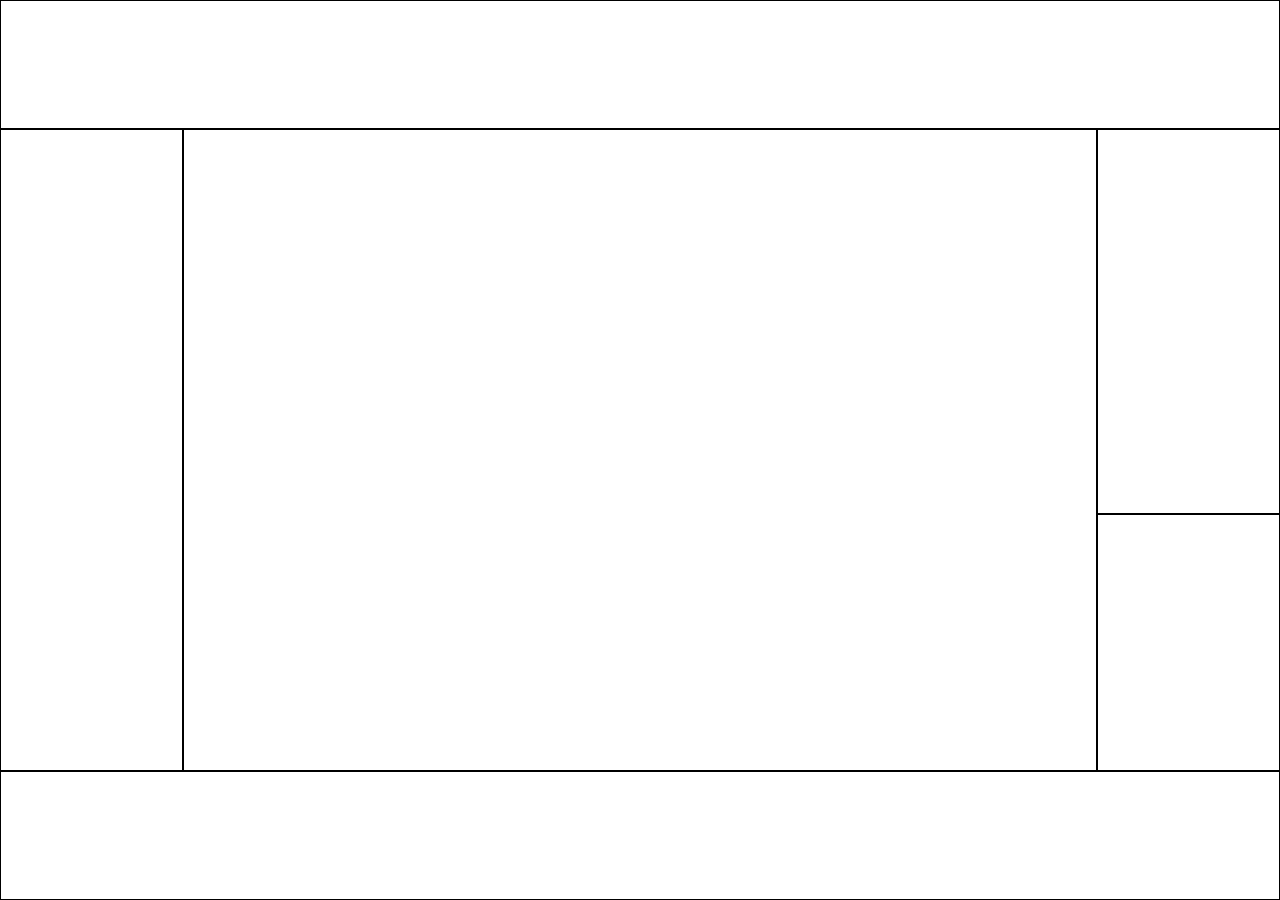
==== main.html @ 13501b0d "Add files via upload" ====
<html>
    <head>
        <title>MP3 Player</title>
        <link rel="icon" type="image/png" href="MP3 player logo.png">
        <link rel="stylesheet" href="style.css">
    </head>
    <body>
        <div class="leftbar"></div>
        <div class="searchbar"></div>
        <div class="bottombar"></div>
        <div class="main"></div>
        <div class="queue"></div>
        <div class="lyrics"></div>
    </body>
</html>
---- style.css ----
body {
    display: grid;
    grid-template-columns: repeat(7, 1fr);
    grid-template-rows: repeat(7, 1fr);
    height: 100vh;
    margin: 0px;
    padding: 0px;
}

div {
    position: relative;
}

.leftbar {
    z-index: 0;
    grid-column: 1;
    grid-row: 2/7;
    border: 1px solid black;
}

.searchbar {
    z-index: 1;
    grid-column: 1/8;
    grid-row: 1;
    border: 1px solid black;
}

.bottombar {
    grid-column: 1/8;
    grid-row: 7;
    border: 1px solid black;
}

.main {
    grid-column: 2/7;
    grid-row: 2/7;
    border: 1px solid black;
}

.queue {
    grid-column: 7/8;
    grid-row: 2/5;
    border: 1px solid black;
}

.lyrics {
    grid-column: 7/8;
    grid-row: 5/7;
    border: 1px solid black;
}
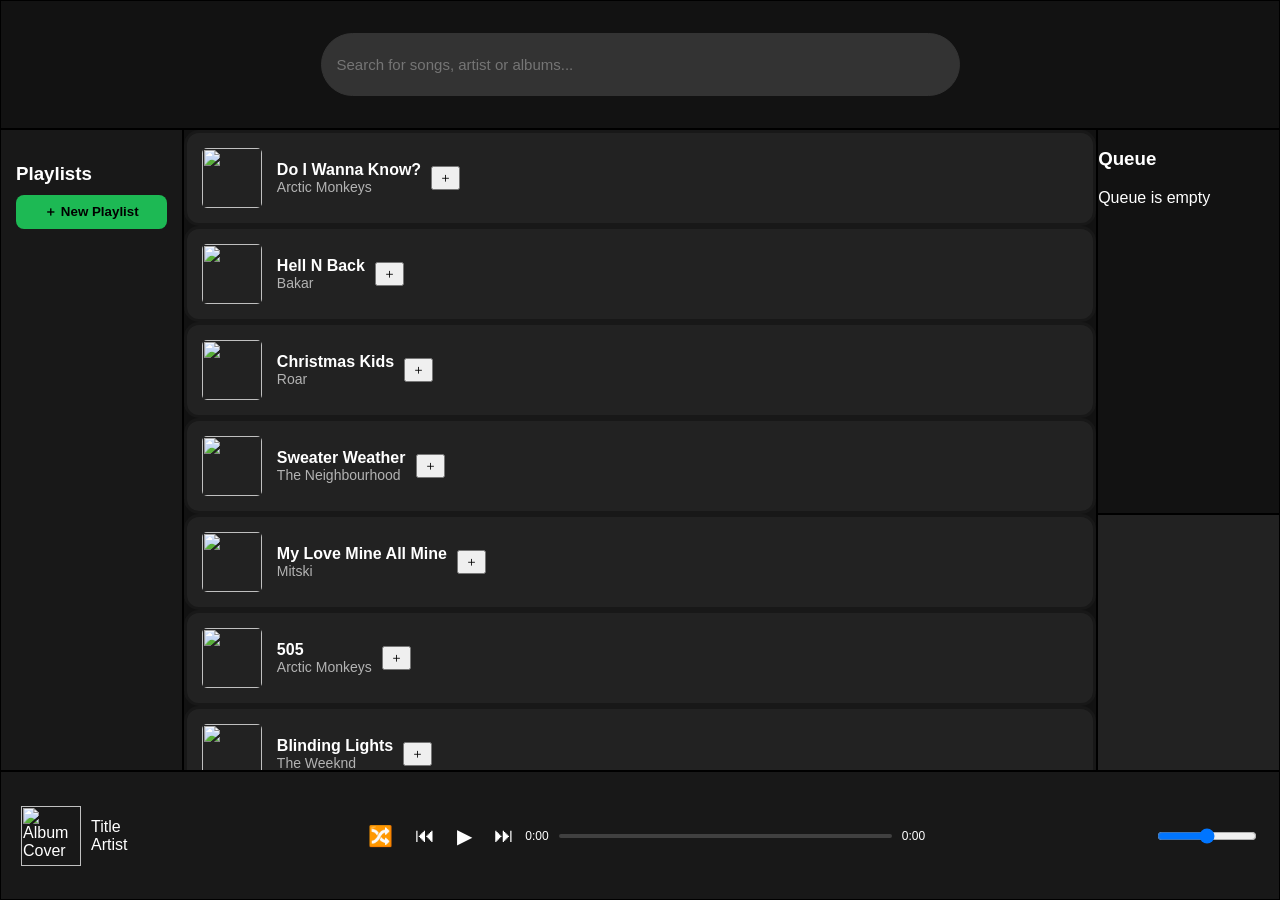
==== commit 2e09e618: "Add files via upload" ====
--- a/main.html
+++ b/main.html
@@ -1,15 +1,515 @@
-<html>
-    <head>
-        <title>MP3 Player</title>
-        <link rel="icon" type="image/png" href="MP3 player logo.png">
-        <link rel="stylesheet" href="style.css">
-    </head>
-    <body>
-        <div class="leftbar"></div>
-        <div class="searchbar"></div>
-        <div class="bottombar"></div>
-        <div class="main"></div>
+<html>                                                                                                 
+    <head><!--                                                                                             __ __      __        _ _ _ _        _ _ _ _ _      _                                                       -->
+        <title>MP3 Player</title><!--                                                                     |     \    |  |     /    _    \     |  _ _ _ _|    | |                                                      -->
+        <link rel="icon" type="image/png" href="MP3 player logo.png"><!--                                 |  |\  \   |  |    /   /   \   \    | |_ _ _       | |                                                      -->
+        <link rel="stylesheet" href="style.css"><!--                                                      |  | \  \  |  |    |   |    |  |    |  _ _ _ |     | |                                                      -->
+    </head><!--                                                                                           |  |  \  \ |  |    |   |    |  |    | |            | |                                                      -->
+    <body><!--                                                                                            |  |   \  \|  |    \   \ _ /   /    | |_ _ _ _     | |_ _ _ _                                               -->
+        <audio id="audio"></audio><!--                                                                    |__|    \__ __|     \ _ _ _ _ /     |_ _ _ _ _|    |_ _ _ _ _|                                              -->
+
+        <div class="leftbar">
+          <h3>Playlists</h3>
+          <button id="create-playlist">＋ New Playlist</button>
+          <ul id="playlist-list"></ul>
+        </div>
+
+        <div class="searchbar">
+            <input class="search" type="text" placeholder="Search for songs, artist or albums...">
+        </div>
+
+        <div class="bottombar">
+          <div class="player-left">
+            <img id="current-cover" src="" alt="Album Cover">
+            <div class="song-text">
+              <span id="current-title">Title</span>
+              <span id="current-artist">Artist</span>
+            </div>
+          </div>
+
+          <div class="player-center">
+            <button id="shuffle">&#128256;</button>
+            <button id="prev">&#9198;</button>
+            <button id="play">&#9654;</button>
+            <button id="next">&#9197;</button>
+
+            <div class="progress-container">
+              <span id="current-time" class="time">0:00</span>
+              <div class="progress" id="progress-bar">
+                <div class="progress-filled" id="progress-filled"></div>
+              </div>
+              <span id="duration" class="time">0:00</span>
+            </div>
+          </div>
+
+          <div class="player-right">
+            <input type="range" id="volume" min="0" max="1" step="0.01">
+          </div>
+        </div>
+
+        <div class="main">
+
+            <li class="song-item" data-index="0">
+              <img class="song-cover" src="covers/AMCover.png">
+              <div class="song-info">
+                <span class="song-title">Do I Wanna Know?</span>
+                <span class="song-artist">Arctic Monkeys</span>
+              </div>
+            </li>
+
+            <li class="song-item" data-index="1">
+              <img class="song-cover" src="covers/HellNBackCover.png">
+              <div class="song-info">
+                <span class="song-title">Hell N Back</span>
+                <span class="song-artist">Bakar</span>
+              </div>
+            </li>
+
+            <li class="song-item" data-index="2">
+              <img class="song-cover" src="covers/ChristmasKidsCover.png">
+              <div class="song-info">
+                <span class="song-title">Christmas Kids</span>
+                <span class="song-artist">Roar</span>
+              </div>
+            </li>
+
+            <li class="song-item" data-index="3">
+              <img class="song-cover" src="covers/SweaterWeatherCover.png">
+              <div class="song-info">
+                <span class="song-title">Sweater Weather</span>
+                <span class="song-artist">The Neighbourhood</span>
+              </div>
+            </li>
+
+            <li class="song-item" data-index="4">
+              <img class="song-cover" src="covers/MyLoveCover.png">
+              <div class="song-info">
+                <span class="song-title">My Love Mine All Mine</span>
+                <span class="song-artist">Mitski</span>
+              </div>
+            </li>
+
+            <li class="song-item" data-index="5">
+              <img class="song-cover" src="covers/505Cover.png">
+              <div class="song-info">
+                <span class="song-title">505</span>
+                <span class="song-artist">Arctic Monkeys</span>
+              </div>
+            </li>
+
+            <li class="song-item" data-index="6">
+              <img class="song-cover" src="covers/HeartlessCover.png">
+              <div class="song-info">
+                <span class="song-title">Blinding Lights</span>
+                <span class="song-artist">The Weeknd</span>
+              </div>
+            </li>
+
+            <li class="song-item" data-index="7">
+              <img class="song-cover" src="covers/CupidsChokeholdCover.png">
+              <div class="song-info">
+                <span class="song-title">Cupids Chokehold</span>
+                <span class="song-artist">Gym Class Heroes</span>
+              </div>
+            </li>
+
+            <li class="song-item" data-index="8">
+              <img class="song-cover" src="covers/DarkRedCover.png">
+              <div class="song-info">
+                <span class="song-title">Dark Red</span>
+                <span class="song-artist">Steve Lacy</span>
+              </div>
+            </li>
+
+            <li class="song-item" data-index="9">
+              <img class="song-cover" src="covers/HeartlessCover.png">
+              <div class="song-info">
+                <span class="song-title">Heartless</span>
+                <span class="song-artist">Kanye West</span>
+              </div>
+            </li>
+
+            <li class="song-item" data-index="10">
+              <img class="song-cover" src="covers/AMCover.png">
+              <div class="song-info">
+                <span class="song-title">Why'd You Only Call Me When You're High?</span>
+                <span class="song-artist">Arctic Monkeys</span>
+              </div>
+            </li>
+
+            <li class="song-item" data-index="11">
+              <img class="song-cover" src="covers/HumbleCover.png">
+              <div class="song-info">
+                <span class="song-title">HUMBLE.</span>
+                <span class="song-artist">Kendrick Lamar</span>
+              </div>
+            </li>
+
+            <li class="song-item" data-index="12">
+              <img class="song-cover" src="covers/LoversRockCover.png">
+              <div class="song-info">
+                <span class="song-title">Lovers Rock</span>
+                <span class="song-artist">TV Girl</span>
+              </div>
+            </li>
+
+            <li class="song-item" data-index="13">
+              <img class="song-cover" src="covers/AMCover.png">
+              <div class="song-info">
+                <span class="song-title">R U Mine?</span>
+                <span class="song-artist">Arctic Monkeys</span>
+              </div>
+            </li>
+
+            <li class="song-item" data-index="14">
+              <img class="song-cover" src="covers/TimelessCover.png">
+              <div class="song-info">
+                <span class="song-title">Timeless</span>
+                <span class="song-artist">The Weeknd</span>
+              </div>
+            </li>
+
+            <li class="song-item" data-index="15">
+              <img class="song-cover" src="covers/TVOffCover.png">
+              <div class="song-info">
+                <span class="song-title">TV Off</span>
+                <span class="song-artist">Kendrick Lamar</span>
+              </div>
+            </li>
+
+            <li class="song-item" data-index="16">
+              <img class="song-cover" src="covers/LoveMeCover.png">
+              <div class="song-info">
+                <span class="song-title">Love Me</span>
+                <span class="song-artist">Lil Wayne</span>
+              </div>
+            </li>
+
+        </div>
+
         <div class="queue"></div>
+
         <div class="lyrics"></div>
     </body>
+    <script>
+      /* ------------------- DATA ------------------- */
+      const songs = [
+        { path:'songs/DoIWannaKnow.mp3', title:'Do I Wanna Know?', artist:'Arctic Monkeys', cover:'covers/AMCover.png', lrc:'lyrics/DoIWannaKnow.lrc' },
+        { path:'songs/HellNBack.mp3', title:'Hell N Back', artist:'Bakar', cover:'covers/HellNBackCover.png', lrc:'lyrics/HellNBack.lrc' },
+        { path:'songs/ChristmasKids.mp3', title:'Christmas Kids', artist:'Roar', cover:'covers/ChristmasKidsCover.png', lrc:'lyrics/ChristmasKids.lrc' },
+        { path:'songs/SweaterWeather.mp3', title:'Sweater Weather', artist:'The Neighbourhood', cover:'covers/SweaterWeatherCover.png', lrc:'lyrics/SweaterWeather.lrc' },
+        { path:'songs/MyLove.mp3', title:'My Love Mine All Mine', artist:'Mitski', cover:'covers/MyLoveCover.png', lrc:'lyrics/MyLove.lrc' },
+        { path:'songs/505.mp3', title:'505', artist:'Arctic Monkeys', cover:'covers/505Cover.png', lrc:'lyrics/505.lrc' },
+        { path:'songs/BlindingLights.mp3', title:'Blinding Lights', artist:'The Weeknd', cover:'covers/HeartlessCover.png', lrc:'lyrics/BlindingLights.lrc' },
+        { path:'songs/CupidsChokehold.mp3', title:'Cupids Chokehold', artist:'Gym Class Heroes', cover:'covers/CupidsChokeholdCover.png', lrc:'lyrics/CupidsChokehold.lrc' },
+        { path:'songs/DarkRed.mp3', title:'Dark Red', artist:'Steve Lacy', cover:'covers/DarkRedCover.png', lrc:'lyrics/DarkRed.lrc' },
+        { path:'songs/Heartless.mp3', title:'Heartless', artist:'Kanye West', cover:'covers/HeartlessCover.png', lrc:'lyrics/Heartless.lrc' },
+        { path:'songs/High.mp3', title:'Whyd You Only Call Me When Youre High', artist:'Arctic Monkeys', cover:'covers/AMCover.png', lrc:'lyrics/High.lrc' },
+        { path:'songs/Humble.mp3', title:'Humble', artist:'Kendric Lamar', cover:'covers/HumbleCover.png', lrc:'lyrics/Humble.lrc' },
+        { path:'songs/LoversRock.mp3', title:'Lovers Rock', artist:'TV Girl', cover:'covers/LoversRockCover.png', lrc:'lyrics/LoversRock.lrc' },
+        { path:'songs/RUMine.mp3', title:'R U Mine', artist:'Arctic Monkeys', cover:'covers/AMCover.png', lrc:'lyrics/RUMine.lrc' },
+        { path:'songs/Timeless.mp3', title:'Timeless', artist:'The Weeknd', cover:'covers/TimelessCover.png', lrc:'lyrics/Timeless.lrc' },
+        { path:'songs/TVOff.mp3', title:'TV Off', artist:'Kendrick Lamar', cover:'covers/TVOffCover.png', lrc:'lyrics/TVOff.lrc' },
+        { path:'songs/LoveMe.mp3', title:'Love Me', artist:'Lil Wayne', cover:'covers/LoveMeCover.png', lrc:'lyrics/LoveMe.lrc' }
+      ];
+
+      let playlists = JSON.parse(localStorage.getItem("playlists")) || {};
+      let queue = [];
+      let currentIndex = 0;
+      let currentQueueIndex = 0;
+      let isPlaying = false;
+      let isShuffle = false;
+      let lyrics = [];
+      let activeLyric = -1;
+
+      /* ------------------- ELEMENTS ------------------- */
+      const audio = document.getElementById("audio");
+      const main = document.querySelector(".main");
+      const playlistList = document.getElementById("playlist-list");
+      const createPlaylistBtn = document.getElementById("create-playlist");
+      const queueDiv = document.querySelector(".queue");
+      const playBtn = document.getElementById("play");
+      const prevBtn = document.getElementById("prev");
+      const nextBtn = document.getElementById("next");
+      const shuffleBtn = document.getElementById("shuffle");
+      const progressBar = document.getElementById("progress-bar");
+      const progressFilled = document.getElementById("progress-filled");
+      const currentTimeEl = document.getElementById("current-time");
+      const durationEl = document.getElementById("duration");
+      const volumeSlider = document.getElementById("volume");
+      const currentCover = document.getElementById("current-cover");
+      const currentTitle = document.getElementById("current-title");
+      const currentArtist = document.getElementById("current-artist");
+      const lyricsContainer = document.querySelector(".lyrics");
+      const searchInput = document.querySelector(".search");
+
+      /* ------------------- HELPERS ------------------- */
+      function savePlaylists() {
+        localStorage.setItem("playlists", JSON.stringify(playlists));
+      }
+
+      function formatTime(sec) {
+        const m = Math.floor(sec / 60);
+        const s = Math.floor(sec % 60).toString().padStart(2, "0");
+        return `${m}:${s}`;
+      }
+
+      /* ------------------- SONG RENDERING ------------------- */
+      function renderAllSongs() {
+        main.innerHTML = "";
+        songs.forEach((song, index) => {
+          const li = document.createElement("li");
+          li.className = "song-item";
+          li.dataset.index = index;
+          li.innerHTML = `
+            <img class="song-cover" src="${song.cover}">
+            <div class="song-info">
+              <span class="song-title">${song.title}</span>
+              <span class="song-artist">${song.artist}</span>
+            </div>
+            <button class="add-to-playlist" style="margin-left:10px;">＋</button>
+          `;
+
+          // Click to play
+          li.onclick = e => {
+            if (e.target.classList.contains("add-to-playlist")) return; // don't play if add button clicked
+            playSong(index);
+          };
+
+          // Right-click adds to queue
+          li.addEventListener("contextmenu", e => {
+            e.preventDefault();
+            if (!queue.includes(index)) queue.push(index);
+            renderQueue();
+          });
+
+          // Add to playlist button
+          li.querySelector(".add-to-playlist").onclick = e => {
+            e.stopPropagation();
+            const playlistNames = Object.keys(playlists);
+            if (!playlistNames.length) return alert("No playlists available");
+            const name = prompt(`Add "${song.title}" to which playlist?\nAvailable: ${playlistNames.join(", ")}`);
+            if (!name || !playlists[name]) return alert("Playlist not found");
+            if (!playlists[name].includes(index)) {
+              playlists[name].push(index);
+              savePlaylists();
+              alert(`Added "${song.title}" to "${name}"`);
+            } else {
+              alert(`"${song.title}" is already in "${name}"`);
+            }
+          };
+
+          main.appendChild(li);
+        });
+      }
+
+      /* ------------------- PLAYLISTS ------------------- */
+      function renderPlaylists() {
+        playlistList.innerHTML = "";
+        Object.keys(playlists).forEach(name => {
+          const li = document.createElement("li");
+          li.className = "playlist-item";
+
+          const span = document.createElement("span");
+          span.textContent = name;
+          span.style.cursor = "pointer";
+          span.onclick = () => openPlaylist(name);
+
+          const delBtn = document.createElement("button");
+          delBtn.textContent = "❌";
+          delBtn.onclick = e => {
+            e.stopPropagation();
+            if (confirm(`Delete playlist "${name}"?`)) {
+              delete playlists[name];
+              savePlaylists();
+              renderPlaylists();
+            }
+          };
+
+          li.appendChild(span);
+          li.appendChild(delBtn);
+          playlistList.appendChild(li);
+        });
+      }
+
+      createPlaylistBtn.onclick = () => {
+        const name = prompt("Playlist name:");
+        if (!name || playlists[name]) return;
+        playlists[name] = [];
+        savePlaylists();
+        renderPlaylists();
+      };
+
+      function openPlaylist(name) {
+        main.innerHTML = `<h2>${name}</h2>`;
+
+        if (!playlists[name].length) {
+          main.innerHTML += "<p>No songs yet</p>";
+          return;
+        }
+
+        playlists[name].forEach(index => {
+          const song = songs[index];
+          const li = document.createElement("li");
+          li.className = "song-item";
+          li.innerHTML = `
+            <img class="song-cover" src="${song.cover}">
+            <div class="song-info">
+              <span class="song-title">${song.title}</span>
+              <span class="song-artist">${song.artist}</span>
+            </div>
+          `;
+          li.onclick = () => playSong(index);
+          main.appendChild(li);
+        });
+      }
+
+      /* ------------------- QUEUE ------------------- */
+      function renderQueue() {
+        queueDiv.innerHTML = "<h3>Queue</h3>";
+        if (!queue.length) {
+          queueDiv.innerHTML += "<p>Queue is empty</p>";
+          return;
+        }
+        queue.forEach((songIndex, i) => {
+          const song = songs[songIndex];
+          const div = document.createElement("div");
+          div.className = "queue-item";
+          div.style.display = "flex";
+          div.style.justifyContent = "space-between";
+          div.style.alignItems = "center";
+          div.style.padding = "5px";
+          div.style.borderBottom = "1px solid #ccc";
+          div.innerHTML = `<span>${song.title} - ${song.artist}</span><button>❌</button>`;
+          div.querySelector("button").onclick = e => {
+            e.stopPropagation();
+            queue.splice(i, 1);
+            if (currentQueueIndex >= i && currentQueueIndex > 0) currentQueueIndex--;
+            renderQueue();
+          };
+          div.onclick = () => {
+            currentQueueIndex = i;
+            playSong(songIndex);
+          };
+          queueDiv.appendChild(div);
+        });
+      }
+
+      /* ------------------- PLAY SONG ------------------- */
+      async function playSong(index) {
+        const s = songs[index];
+        currentIndex = index;
+
+        audio.src = s.path;
+        await audio.play();
+
+        currentTitle.textContent = s.title;
+        currentArtist.textContent = s.artist;
+        currentCover.src = s.cover;
+
+        isPlaying = true;
+        playBtn.textContent = "❚❚";
+
+        loadLyrics(s.lrc);
+      }
+
+      /* ------------------- AUDIO CONTROLS ------------------- */
+      function togglePlay() {
+        if (!audio.src) return playSong(0);
+        if (isPlaying) audio.pause();
+        else audio.play();
+        isPlaying = !isPlaying;
+        playBtn.textContent = isPlaying ? "❚❚" : "▶";
+      }
+
+      function changeSong(dir) {
+        if (queue.length) {
+          currentQueueIndex += dir;
+          if (currentQueueIndex < 0) currentQueueIndex = 0;
+          if (currentQueueIndex >= queue.length) currentQueueIndex = queue.length - 1;
+          playSong(queue[currentQueueIndex]);
+        } else {
+          currentIndex = isShuffle
+            ? Math.floor(Math.random() * songs.length)
+            : (currentIndex + dir + songs.length) % songs.length;
+          playSong(currentIndex);
+        }
+      }
+
+      playBtn.onclick = togglePlay;
+      prevBtn.onclick = () => changeSong(-1);
+      nextBtn.onclick = () => changeSong(1);
+      shuffleBtn.onclick = () => isShuffle = !isShuffle;
+      volumeSlider.oninput = () => audio.volume = volumeSlider.value;
+
+      audio.ontimeupdate = () => {
+        if (!audio.duration) return;
+        progressFilled.style.width = `${(audio.currentTime / audio.duration) * 100}%`;
+        currentTimeEl.textContent = formatTime(audio.currentTime);
+        durationEl.textContent = formatTime(audio.duration);
+      };
+      progressBar.onclick = e => {
+        const rect = progressBar.getBoundingClientRect();
+        audio.currentTime = ((e.clientX - rect.left) / rect.width) * audio.duration;
+      };
+      audio.onended = () => changeSong(1);
+
+      /* ------------------- LYRICS ------------------- */
+      async function loadLyrics(path) {
+        lyricsContainer.innerHTML = "Loading lyrics...";
+        try {
+          const text = await (await fetch(path)).text();
+          lyrics = text.split("\n").map(l => {
+            const m = l.match(/\[(\d+):(\d+\.\d+)\](.*)/);
+            if (!m) return null;
+            return { time: +m[1]*60 + +m[2], text: m[3] };
+          }).filter(Boolean);
+          renderLyrics();
+        } catch {
+          lyricsContainer.innerHTML = "No lyrics available.";
+        }
+      }
+
+      function renderLyrics() {
+        lyricsContainer.innerHTML = "";
+        lyrics.forEach(l => {
+          const p = document.createElement("p");
+          p.textContent = l.text;
+          lyricsContainer.appendChild(p);
+        });
+      }
+
+      audio.addEventListener("timeupdate", () => {
+        if (!lyrics.length) return;
+        const currentTime = audio.currentTime;
+        const index = lyrics.findIndex((line, i) =>
+          currentTime >= line.time && (!lyrics[i + 1] || currentTime < lyrics[i + 1].time)
+        );
+        if (index !== activeLyric && index !== -1) setActiveLyric(index);
+      });
+
+      function setActiveLyric(index) {
+        const prev = lyricsContainer.querySelector(".active");
+        if (prev) prev.classList.remove("active");
+        const current = lyricsContainer.children[index];
+        if (!current) return;
+        current.classList.add("active");
+        current.scrollIntoView({ behavior: "smooth", block: "center" });
+        activeLyric = index;
+      }
+
+      /* ------------------- SEARCH ------------------- */
+      searchInput.addEventListener("input", () => {
+        const query = searchInput.value.toLowerCase().trim();
+        main.querySelectorAll(".song-item").forEach(item => {
+          const index = Number(item.dataset.index);
+          const song = songs[index];
+          item.style.display = (song.title.toLowerCase().includes(query) || song.artist.toLowerCase().includes(query)) ? "flex" : "none";
+        });
+      });
+
+      /* ------------------- INITIALIZE ------------------- */
+      renderPlaylists();
+      renderAllSongs();
+      renderQueue();
+    </script>
 </html>
--- a/style.css
+++ b/style.css
@@ -5,6 +5,9 @@
     height: 100vh;
     margin: 0px;
     padding: 0px;
+    background-color: #121212;
+    color: #fff;
+    font-family: 'Franklin Gothic Medium', 'Arial Narrow', Arial, sans-serif;
 }
 
 div {
@@ -16,6 +19,42 @@
     grid-column: 1;
     grid-row: 2/7;
     border: 1px solid black;
+    padding: 15px;
+    background: #181818;
+    overflow-y: auto;
+}
+
+.leftbar h3 {
+  margin-bottom: 10px;
+}
+
+#playlist-list {
+  list-style: none;
+  padding: 0;
+}
+
+.playlist-item {
+  padding: 10px;
+  border-radius: 8px;
+  cursor: pointer;
+  color: #b3b3b3;
+}
+
+.playlist-item:hover {
+  background: #333;
+  color: #fff;
+}
+
+#create-playlist {
+  width: 100%;
+  padding: 8px;
+  margin-bottom: 15px;
+  border: none;
+  border-radius: 8px;
+  background: #1db954;
+  color: #000;
+  font-weight: bold;
+  cursor: pointer;
 }
 
 .searchbar {
@@ -23,28 +62,164 @@
     grid-column: 1/8;
     grid-row: 1;
     border: 1px solid black;
+    display: flex;
+    justify-content: center;
+    align-items: center;
 }
 
 .bottombar {
     grid-column: 1/8;
     grid-row: 7;
     border: 1px solid black;
+    background: #181818;
+    display: flex;
+    align-items: center;
+    justify-content: space-between;
+    padding: 0 20px;
+    box-sizing: border-box;
 }
 
 .main {
     grid-column: 2/7;
     grid-row: 2/7;
     border: 1px solid black;
+    overflow-y: auto;
 }
 
 .queue {
     grid-column: 7/8;
     grid-row: 2/5;
     border: 1px solid black;
+    overflow-y: auto;
 }
 
 .lyrics {
     grid-column: 7/8;
     grid-row: 5/7;
     border: 1px solid black;
+}
+
+.searchbar input {
+    width: 50%;
+    height: 50%;
+    border-radius: 35px;
+    border: 1px solid #333;
+    background-color: #333;
+    font-size: 15px;
+    color: #ffffff;
+    padding: 15px;
+}
+
+.song-item {
+  display: flex;
+  align-items: center;
+  padding: 15px;
+  background-color: #222;
+  border-radius: 15px;
+  cursor: pointer;
+  border: 3px solid #181818;
+}
+
+.song-cover {
+  width: 60px;
+  height: 60px;
+  margin-right: 15px;
+  border-radius: 5px;
+}
+
+.song-info {
+  display: flex;
+  flex-direction: column;
+}
+
+.song-title {
+  font-size: 16px;
+  font-weight: bold;
+  color: #ffffff;
+}
+
+.song-artist {
+  font-size: 14px;
+  color: #b3b3b3;
+}
+
+.lyrics {
+    padding: 15px;
+    overflow-y: auto;
+    text-align: center;
+    font-size: 18px;
+    line-height: 2;
+    color: #777;
+    background-color: #222;
+}
+
+.lyrics p {
+    margin: 10px 0;
+    transition: color 0.3s, font-size 0.3s;
+}
+
+.lyrics p.active {
+    color: #fff;
+    font-size: 22px;
+    font-weight: bold;
+}
+
+.player-left, .player-center, .player-right {
+    display: flex;
+    align-items: center;
+}
+
+.player-left img {
+    width: 60px;
+    height: 60px;
+    margin-right: 10px;
+}
+
+.player-left .song-text {
+    display: flex;
+    flex-direction: column;
+}
+
+.player-left .song-title {
+    font-weight: bold;
+}
+
+.player-center button {
+    background: none;
+    border: none;
+    color: #fff;
+    font-size: 20px;
+    margin: 0 5px;
+    cursor: pointer;
+}
+
+.progress-container {
+    width: 400px;
+    display: flex;
+    align-items: center;
+}
+
+.progress {
+    width: 100%;
+    height: 4px;
+    background: #404040;
+    border-radius: 2px;
+    cursor: pointer;
+    margin: 0 10px;
+    position: relative;
+}
+
+.progress-filled {
+    height: 100%;
+    background: #1db954;
+    width: 0%;
+    border-radius: 2px;
+}
+
+.time {
+    font-size: 12px;
+}
+
+.player-right input[type=range] {
+    width: 100px;
 }
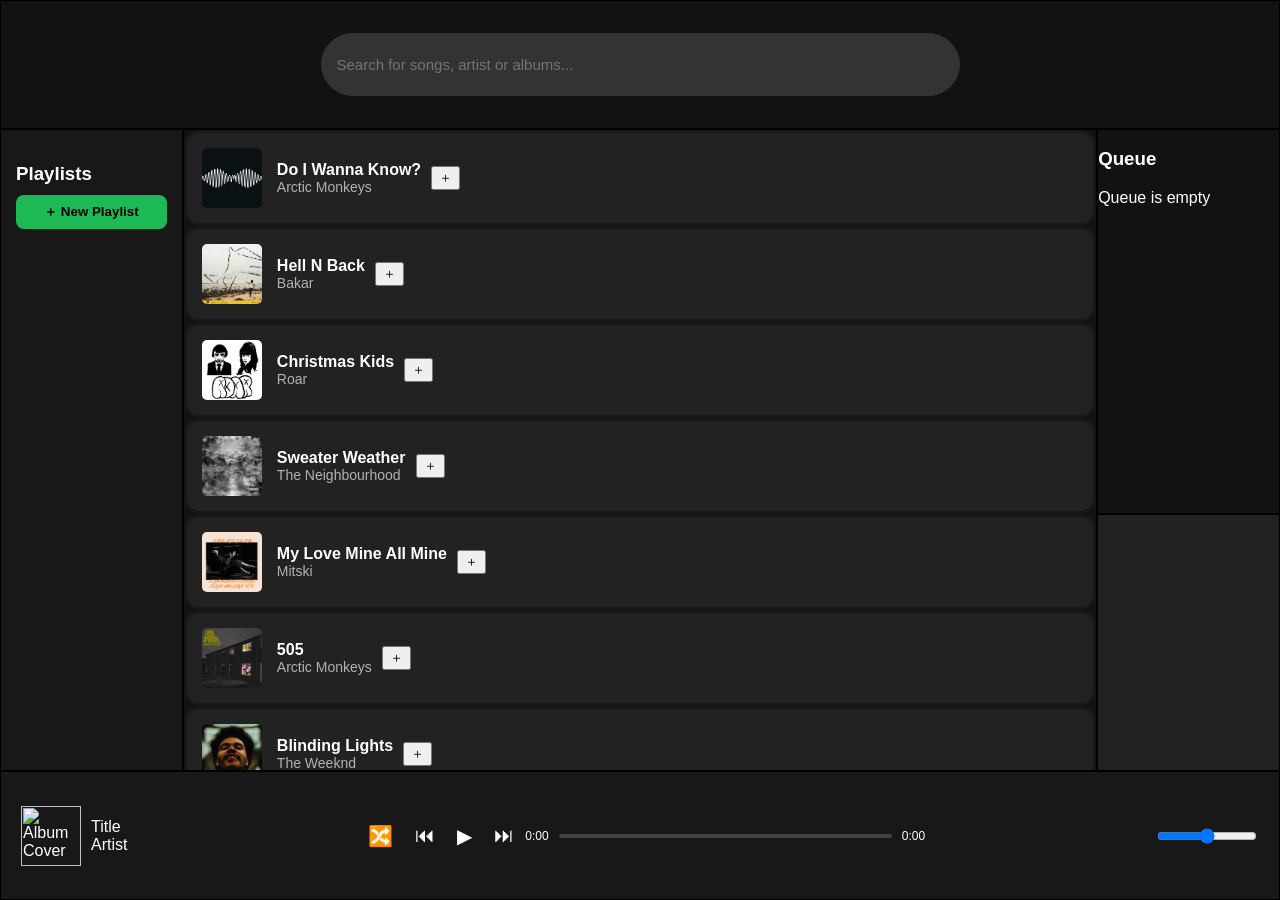
==== commit e7f9cab8: "Add files via upload" ====
--- a/main.html
+++ b/main.html
@@ -193,22 +193,22 @@
     <script>
       /* ------------------- DATA ------------------- */
       const songs = [
-        { path:'songs/DoIWannaKnow.mp3', title:'Do I Wanna Know?', artist:'Arctic Monkeys', cover:'covers/AMCover.png', lrc:'lyrics/DoIWannaKnow.lrc' },
-        { path:'songs/HellNBack.mp3', title:'Hell N Back', artist:'Bakar', cover:'covers/HellNBackCover.png', lrc:'lyrics/HellNBack.lrc' },
-        { path:'songs/ChristmasKids.mp3', title:'Christmas Kids', artist:'Roar', cover:'covers/ChristmasKidsCover.png', lrc:'lyrics/ChristmasKids.lrc' },
-        { path:'songs/SweaterWeather.mp3', title:'Sweater Weather', artist:'The Neighbourhood', cover:'covers/SweaterWeatherCover.png', lrc:'lyrics/SweaterWeather.lrc' },
-        { path:'songs/MyLove.mp3', title:'My Love Mine All Mine', artist:'Mitski', cover:'covers/MyLoveCover.png', lrc:'lyrics/MyLove.lrc' },
-        { path:'songs/505.mp3', title:'505', artist:'Arctic Monkeys', cover:'covers/505Cover.png', lrc:'lyrics/505.lrc' },
-        { path:'songs/BlindingLights.mp3', title:'Blinding Lights', artist:'The Weeknd', cover:'covers/HeartlessCover.png', lrc:'lyrics/BlindingLights.lrc' },
-        { path:'songs/CupidsChokehold.mp3', title:'Cupids Chokehold', artist:'Gym Class Heroes', cover:'covers/CupidsChokeholdCover.png', lrc:'lyrics/CupidsChokehold.lrc' },
-        { path:'songs/DarkRed.mp3', title:'Dark Red', artist:'Steve Lacy', cover:'covers/DarkRedCover.png', lrc:'lyrics/DarkRed.lrc' },
-        { path:'songs/Heartless.mp3', title:'Heartless', artist:'Kanye West', cover:'covers/HeartlessCover.png', lrc:'lyrics/Heartless.lrc' },
-        { path:'songs/High.mp3', title:'Whyd You Only Call Me When Youre High', artist:'Arctic Monkeys', cover:'covers/AMCover.png', lrc:'lyrics/High.lrc' },
-        { path:'songs/Humble.mp3', title:'Humble', artist:'Kendric Lamar', cover:'covers/HumbleCover.png', lrc:'lyrics/Humble.lrc' },
-        { path:'songs/LoversRock.mp3', title:'Lovers Rock', artist:'TV Girl', cover:'covers/LoversRockCover.png', lrc:'lyrics/LoversRock.lrc' },
-        { path:'songs/RUMine.mp3', title:'R U Mine', artist:'Arctic Monkeys', cover:'covers/AMCover.png', lrc:'lyrics/RUMine.lrc' },
-        { path:'songs/Timeless.mp3', title:'Timeless', artist:'The Weeknd', cover:'covers/TimelessCover.png', lrc:'lyrics/Timeless.lrc' },
-        { path:'songs/TVOff.mp3', title:'TV Off', artist:'Kendrick Lamar', cover:'covers/TVOffCover.png', lrc:'lyrics/TVOff.lrc' },
+        { path:'songs1/DoIWannaKnow.mp3', title:'Do I Wanna Know?', artist:'Arctic Monkeys', cover:'covers/AMCover.png', lrc:'lyrics/DoIWannaKnow.lrc' },
+        { path:'songs1/HellNBack.mp3', title:'Hell N Back', artist:'Bakar', cover:'covers/HellNBackCover.png', lrc:'lyrics/HellNBack.lrc' },
+        { path:'songs1/ChristmasKids.mp3', title:'Christmas Kids', artist:'Roar', cover:'covers/ChristmasKidsCover.png', lrc:'lyrics/ChristmasKids.lrc' },
+        { path:'songs1/SweaterWeather.mp3', title:'Sweater Weather', artist:'The Neighbourhood', cover:'covers/SweaterWeatherCover.png', lrc:'lyrics/SweaterWeather.lrc' },
+        { path:'songs1/MyLove.mp3', title:'My Love Mine All Mine', artist:'Mitski', cover:'covers/MyLoveCover.png', lrc:'lyrics/MyLove.lrc' },
+        { path:'songs1/505.mp3', title:'505', artist:'Arctic Monkeys', cover:'covers/505Cover.png', lrc:'lyrics/505.lrc' },
+        { path:'songs1/BlindingLights.mp3', title:'Blinding Lights', artist:'The Weeknd', cover:'covers/HeartlessCover.png', lrc:'lyrics/BlindingLights.lrc' },
+        { path:'songs1/CupidsChokehold.mp3', title:'Cupids Chokehold', artist:'Gym Class Heroes', cover:'covers/CupidsChokeholdCover.png', lrc:'lyrics/CupidsChokehold.lrc' },
+        { path:'songs1/DarkRed.mp3', title:'Dark Red', artist:'Steve Lacy', cover:'covers/DarkRedCover.png', lrc:'lyrics/DarkRed.lrc' },
+        { path:'songs1/Heartless.mp3', title:'Heartless', artist:'Kanye West', cover:'covers/HeartlessCover.png', lrc:'lyrics/Heartless.lrc' },
+        { path:'songs1/High.mp3', title:'Whyd You Only Call Me When Youre High', artist:'Arctic Monkeys', cover:'covers/AMCover.png', lrc:'lyrics/High.lrc' },
+        { path:'songs2/Humble.mp3', title:'Humble', artist:'Kendric Lamar', cover:'covers/HumbleCover.png', lrc:'lyrics/Humble.lrc' },
+        { path:'songs2/LoversRock.mp3', title:'Lovers Rock', artist:'TV Girl', cover:'covers/LoversRockCover.png', lrc:'lyrics/LoversRock.lrc' },
+        { path:'songs2/RUMine.mp3', title:'R U Mine', artist:'Arctic Monkeys', cover:'covers/AMCover.png', lrc:'lyrics/RUMine.lrc' },
+        { path:'songs2/Timeless.mp3', title:'Timeless', artist:'The Weeknd', cover:'covers/TimelessCover.png', lrc:'lyrics/Timeless.lrc' },
+        { path:'songs2/TVOff.mp3', title:'TV Off', artist:'Kendrick Lamar', cover:'covers/TVOffCover.png', lrc:'lyrics/TVOff.lrc' },
         { path:'songs/LoveMe.mp3', title:'Love Me', artist:'Lil Wayne', cover:'covers/LoveMeCover.png', lrc:'lyrics/LoveMe.lrc' }
       ];
 
